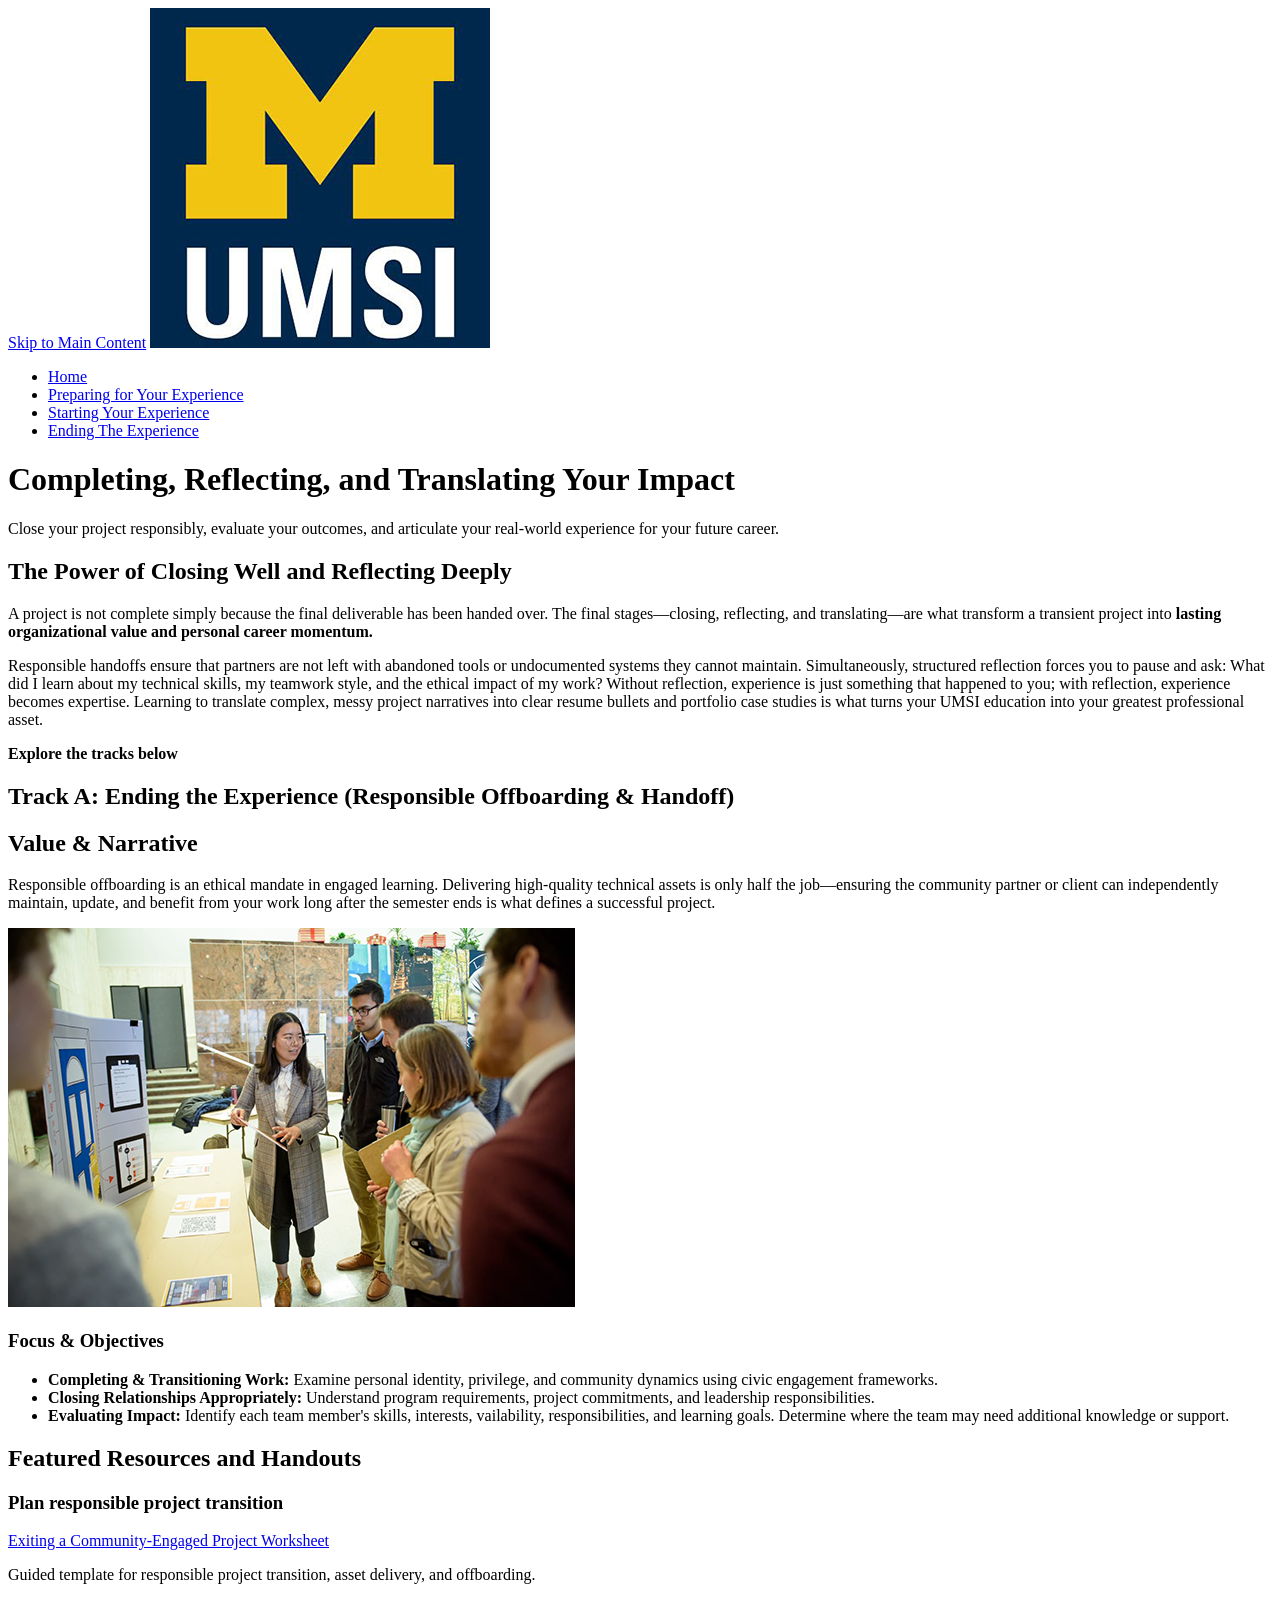
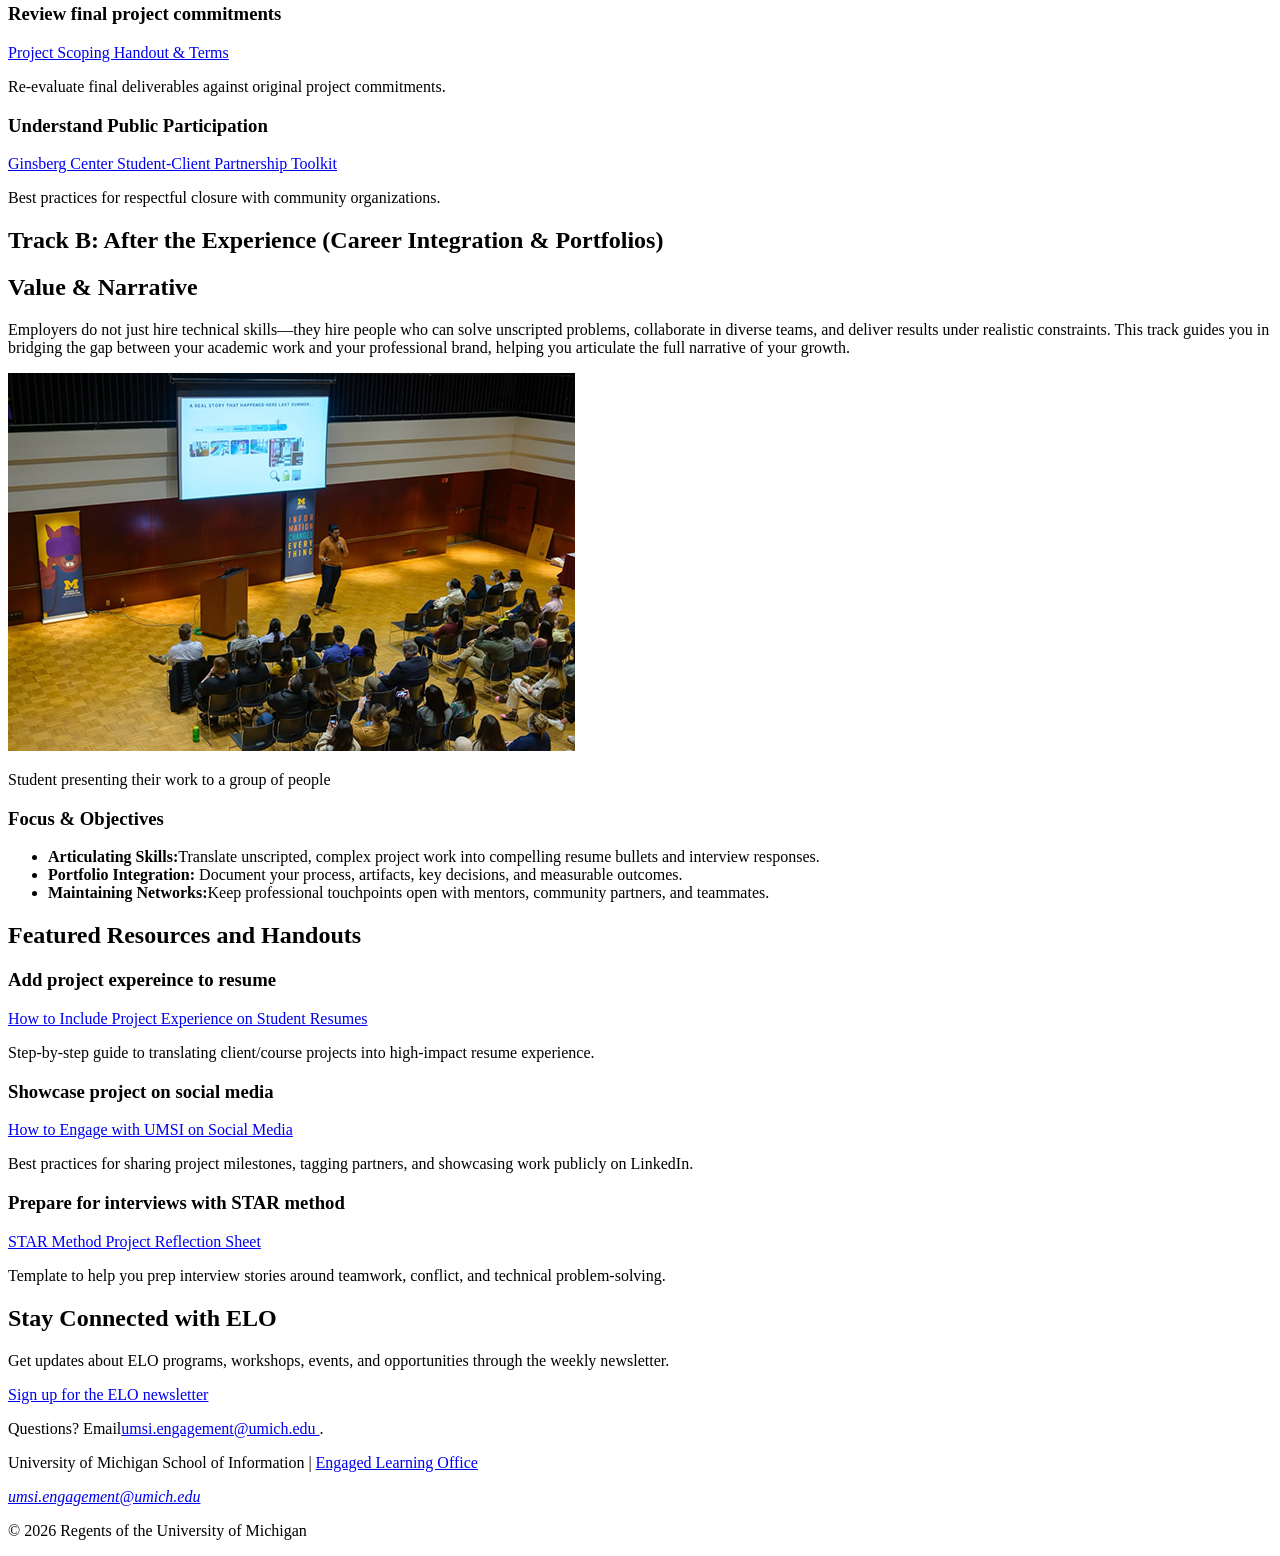
==== ending.html @ 762415aa "Add files via upload" ====
<!DOCTYPE html>
<html lang="en">
<head>
    <meta charset="UTF-8">
    <meta name="viewport" content="width=device-width, initial-scale=1.0">
    <title>Engaged Learning Resources | UMSI</title>

</head>
<body>

    <header>
  <a href = "#main">Skip to Main Content</a>
        <img src="images/UMSI_Logo_1.png" alt="UMSI Logo">
        <nav>
            <ul>
                <li><a href="index.html">Home</a></li>
                <li><a href="prep.html">Preparing for Your Experience</a></li>
                <li><a href="starting.html">Starting Your Experience</a></li>
                <li><a href="ending.html">Ending The Experience</a></li>
            </ul>
        </nav>
    <h1>Completing, Reflecting, and Translating Your Impact</h1>
    <p>
      Close your project responsibly, evaluate your outcomes, and articulate your real-world experience for your future career.
    </p>

    </header>
    <main id="main">

    <section>
      <h2>The Power of Closing Well and Reflecting Deeply</h2>
      <p>
       A project is not complete simply because the final deliverable has been handed over. The final stages—closing, reflecting, and translating—are what transform a transient project into <strong>lasting organizational value and personal career momentum.</strong>
      </p>

      <p>
        Responsible handoffs ensure that partners are not left with abandoned tools or undocumented systems they cannot maintain. Simultaneously, structured reflection forces you to pause and ask: What did I learn about my technical skills, my teamwork style, and the ethical impact of my work? Without reflection, experience is just something that happened to you; with reflection, experience becomes expertise. Learning to translate complex, messy project narratives into clear resume bullets and portfolio case studies is what turns your UMSI education into your greatest professional asset.
      </p>

      <p>
        <strong>Explore the tracks below</strong>
      </p>

      <!-- <iframe width="560" height="315" src="https://www.youtube.com/embed/81ZO9RfIJEQ?si=tBp82YWZMl1u7CVS" title="YouTube video player" frameborder="0" allow="accelerometer; autoplay; clipboard-write; encrypted-media; gyroscope; picture-in-picture; web-share" referrerpolicy="strict-origin-when-cross-origin" allowfullscreen></iframe> -->
         <!-- Note: this iframe might cause an Axe ARIA error - that's not on you that's on YouTube! -->
    </section>

<section>
    <h2>Track A: Ending the Experience (Responsible Offboarding & Handoff)</h2>
    <h2>Value & Narrative</h2>

    <p>Responsible offboarding is an ethical mandate in engaged learning. Delivering high-quality technical assets is only half the job—ensuring the community partner or client can independently maintain, update, and benefit from your work long after the semester ends is what defines a successful project.
    </p>
        <img src="images/UMSI_Expo_presenting work_1.png" alt="Students showcase their completed projects">
    <h3>Focus & Objectives</h3>
        <ul>
        <li><strong>Completing & Transitioning Work:</strong> Examine personal identity, privilege, and community dynamics using civic engagement frameworks.</li>
        <li><strong>Closing Relationships Appropriately:</strong> Understand program requirements, project commitments, and leadership responsibilities.</li>
        <li><strong>Evaluating Impact:</strong> Identify each team member's skills, interests, vailability, responsibilities, and learning goals. Determine where the team may need additional knowledge or support.</li>
        
        <!-- <li><strong>Turn experience into evidence:</strong> Identify what you learned and communicate your impact in resumes,portfolios, and interviews.</li> -->
    </ul>
</section>

 <section>
    <h2>Featured Resources and Handouts</h2>
     <!-- <p>Engaged learning projects can change as new needs, constraints, and insights emerge. Find guidance for the stage of work you are navigating <srong>now.</strong></p> -->
    <article>
      <h3>Plan responsible project transition</h3>
      <a href="https://docs.google.com/document/d/1-gfg_EZ3T8pa3T0a130Qvtpl1bYoLOVEHSNpGHcJtFA/edit?usp=drive_link">Exiting a Community-Engaged Project Worksheet</a>
      <p>Guided template for responsible project transition, asset delivery, and offboarding.</p>
    </article>

    <article>
      <h3>Review final project commitments</h3>
      <a href="https://docs.google.com/document/d/1TrEDolwmOIlXgYgAP9VvlOGoYOwFfe6KxzZOgZSVYVw/edit?tab=t.0#heading=h.f7ugddg0fhht">Project Scoping Handout & Terms </a>
      <p>Re-evaluate final deliverables against original project commitments.</p>
    </article>

    <article>
      <h3>Understand Public Participation</h3>
      <a href="https://ginsberg.umich.edu/article/campus-community-partnerships-toolkit">Ginsberg Center Student-Client Partnership Toolkit</a>
      <p>Best practices for respectful closure with community organizations.</p>
    </article>
  </section>


  <section>
    <h2>Track B: After the Experience (Career Integration & Portfolios)</h2>
    <h2>Value & Narrative</h2>

    <p>Employers do not just hire technical skills—they hire people who can solve unscripted problems, collaborate in diverse teams, and deliver results under realistic constraints. This track guides you in bridging the gap between your academic work and your professional brand, helping you articulate the full narrative of your growth.
    </p>
        <img src="images/UMSI_Expo_presenting2_1.png" alt="Student presenting their work to a group of people">
        <p>Student presenting their work to a group of people</p>
    <h3>Focus & Objectives</h3>
        <ul>
        <li><strong>Articulating Skills:</strong>Translate unscripted, complex project work into compelling resume bullets and interview responses.</li>
        <li><strong>Portfolio Integration:</strong> Document your process, artifacts, key decisions, and measurable outcomes.</li>
        <li><strong>Maintaining Networks:</strong>Keep professional touchpoints open with mentors, community partners, and teammates.</li>
        
        <!-- <li><strong>Turn experience into evidence:</strong> Identify what you learned and communicate your impact in resumes,portfolios, and interviews.</li> -->
    </ul>
</section>

 <section>
    <h2>Featured Resources and Handouts</h2>
     <!-- <p>Engaged learning projects can change as new needs, constraints, and insights emerge. Find guidance for the stage of work you are navigating <srong>now.</strong></p> -->
    <article>
      <h3>Add project expereince to resume</h3>
      <a href="https://docs.google.com/document/d/1mjyX6jgqXFrY7SFYaA3J2cTh1ZnHH0FKF5aUKfXzXKo/edit?tab=t.0">How to Include Project Experience on Student Resumes</a>
      <p>Step-by-step guide to translating client/course projects into high-impact resume experience.</p>
    </article>

    <article>
      <h3>Showcase project on social media</h3>
      <a href="https://docs.google.com/document/d/1jwQg_Y4jECLPHqcyOtJtDTK5x-68KstexfPbh6jXHnA/edit?tab=t.0"> How to Engage with UMSI on Social Media</a>
      <p> Best practices for sharing project milestones, tagging partners, and showcasing work publicly on LinkedIn.</p>
    </article>

    <article>
      <h3>Prepare for interviews with STAR method</h3>
      <a href="https://careercenter.umich.edu/content/interviewing-resources">STAR Method Project Reflection Sheet</a>
      <p>Template to help you prep interview stories around teamwork, conflict, and technical problem-solving.</p>
    </article>
  </section>

  
  <aside>
    <h2>Stay Connected with ELO</h2>
    <p>Get updates about ELO programs, workshops, events, and opportunities through the weekly newsletter.</p>
    <div>
       <a href="https://umsi.info/elo-newsletter"> Sign up for the ELO newsletter</a>
    </div>
    <p>Questions? Email<a href="mailto:umsi.engagement@umich.edu">umsi.engagement@umich.edu </a>.</p>
  </aside>


        <!--Content taken from the ELO content document -->
    </main>
    <footer>
        <p>University of Michigan School of Information | <a href="https://www.si.umich.edu/programs/engaged-learning/about-engaged-learning-office">Engaged Learning Office </a></p>
      <address>
        <a href="mailto:umsi.engagement@umich.edu">umsi.engagement@umich.edu</a>
      </address>
      <p>&copy; 2026 Regents of the University of Michigan</p>
    </footer>
</body>
</html>
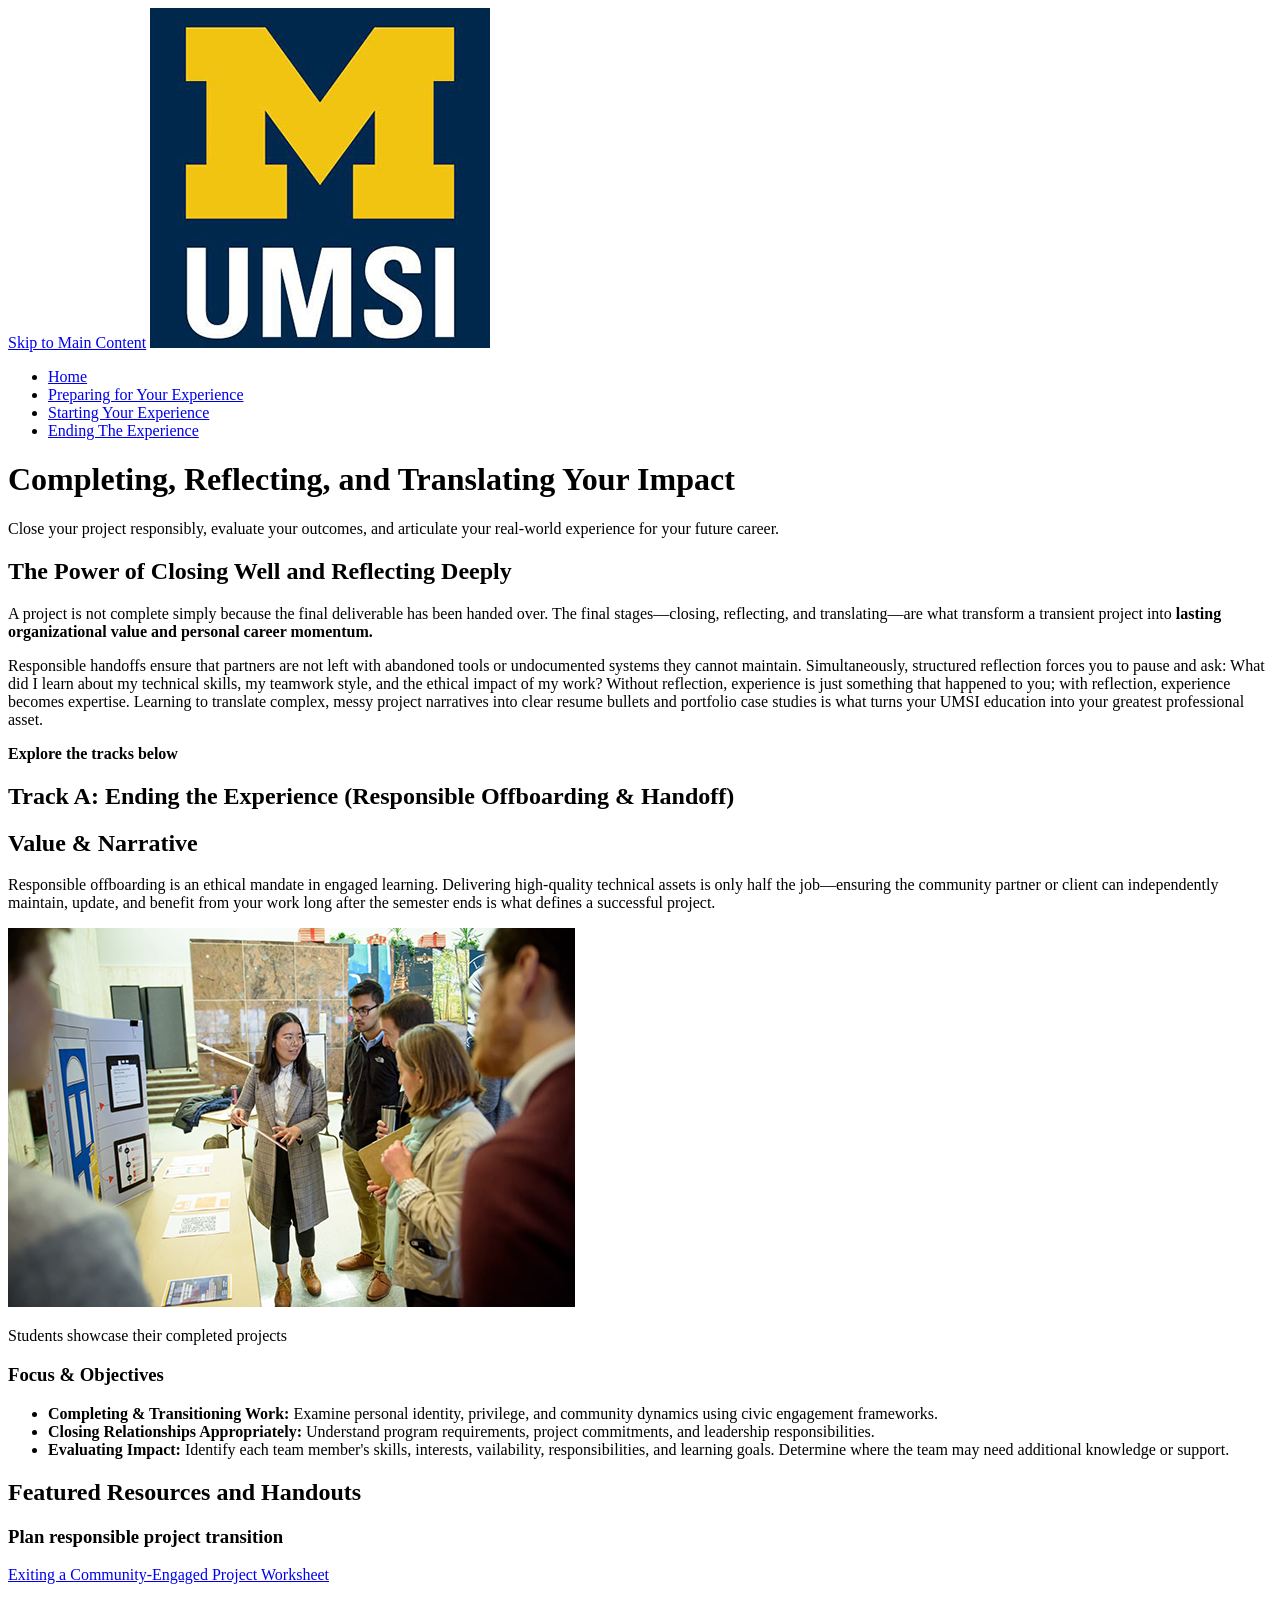
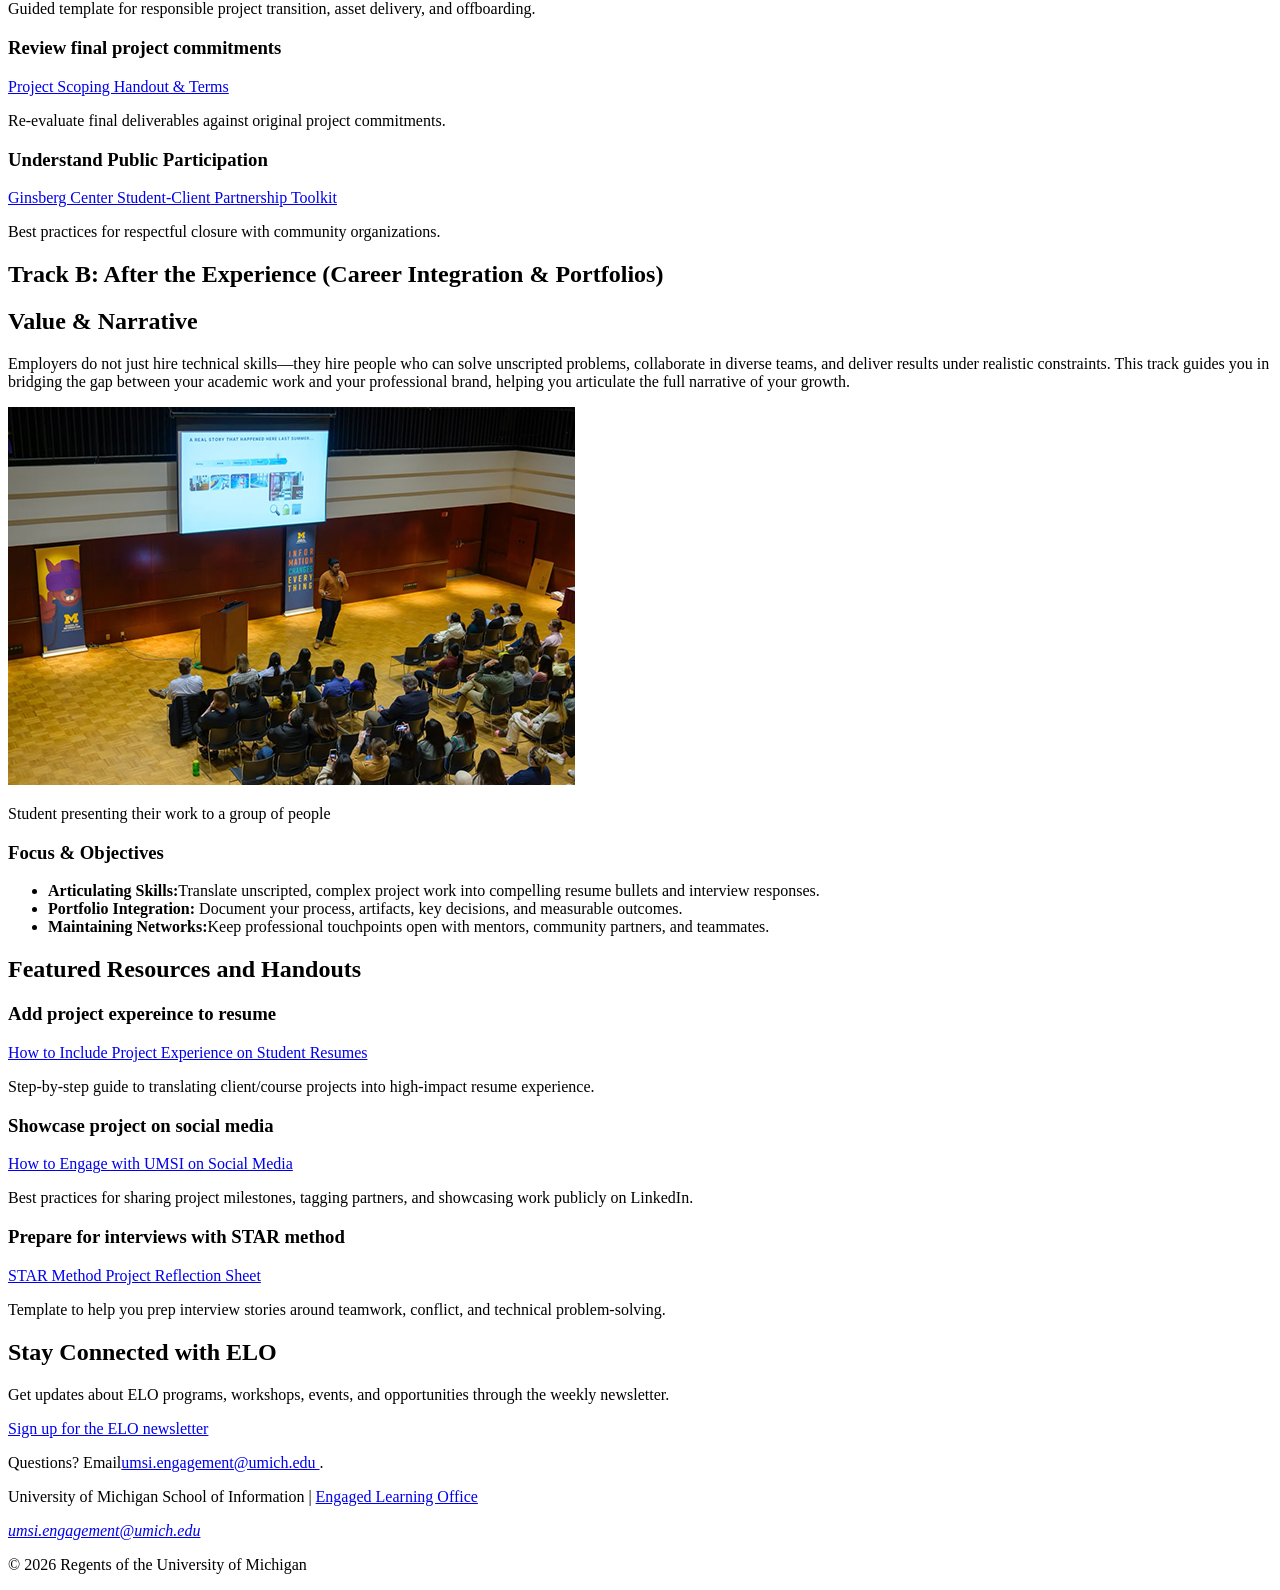
==== commit cb327330: "Add files via upload" ====
--- a/ending.html
+++ b/ending.html
@@ -51,7 +51,8 @@
 
     <p>Responsible offboarding is an ethical mandate in engaged learning. Delivering high-quality technical assets is only half the job—ensuring the community partner or client can independently maintain, update, and benefit from your work long after the semester ends is what defines a successful project.
     </p>
-        <img src="images/UMSI_Expo_presenting work_1.png" alt="Students showcase their completed projects">
+        <img src="images/UMSI_Expo_presenting_work_1.png" alt="Students showcase their completed projects">
+        <p>Students showcase their completed projects</p>
     <h3>Focus & Objectives</h3>
         <ul>
         <li><strong>Completing & Transitioning Work:</strong> Examine personal identity, privilege, and community dynamics using civic engagement frameworks.</li>
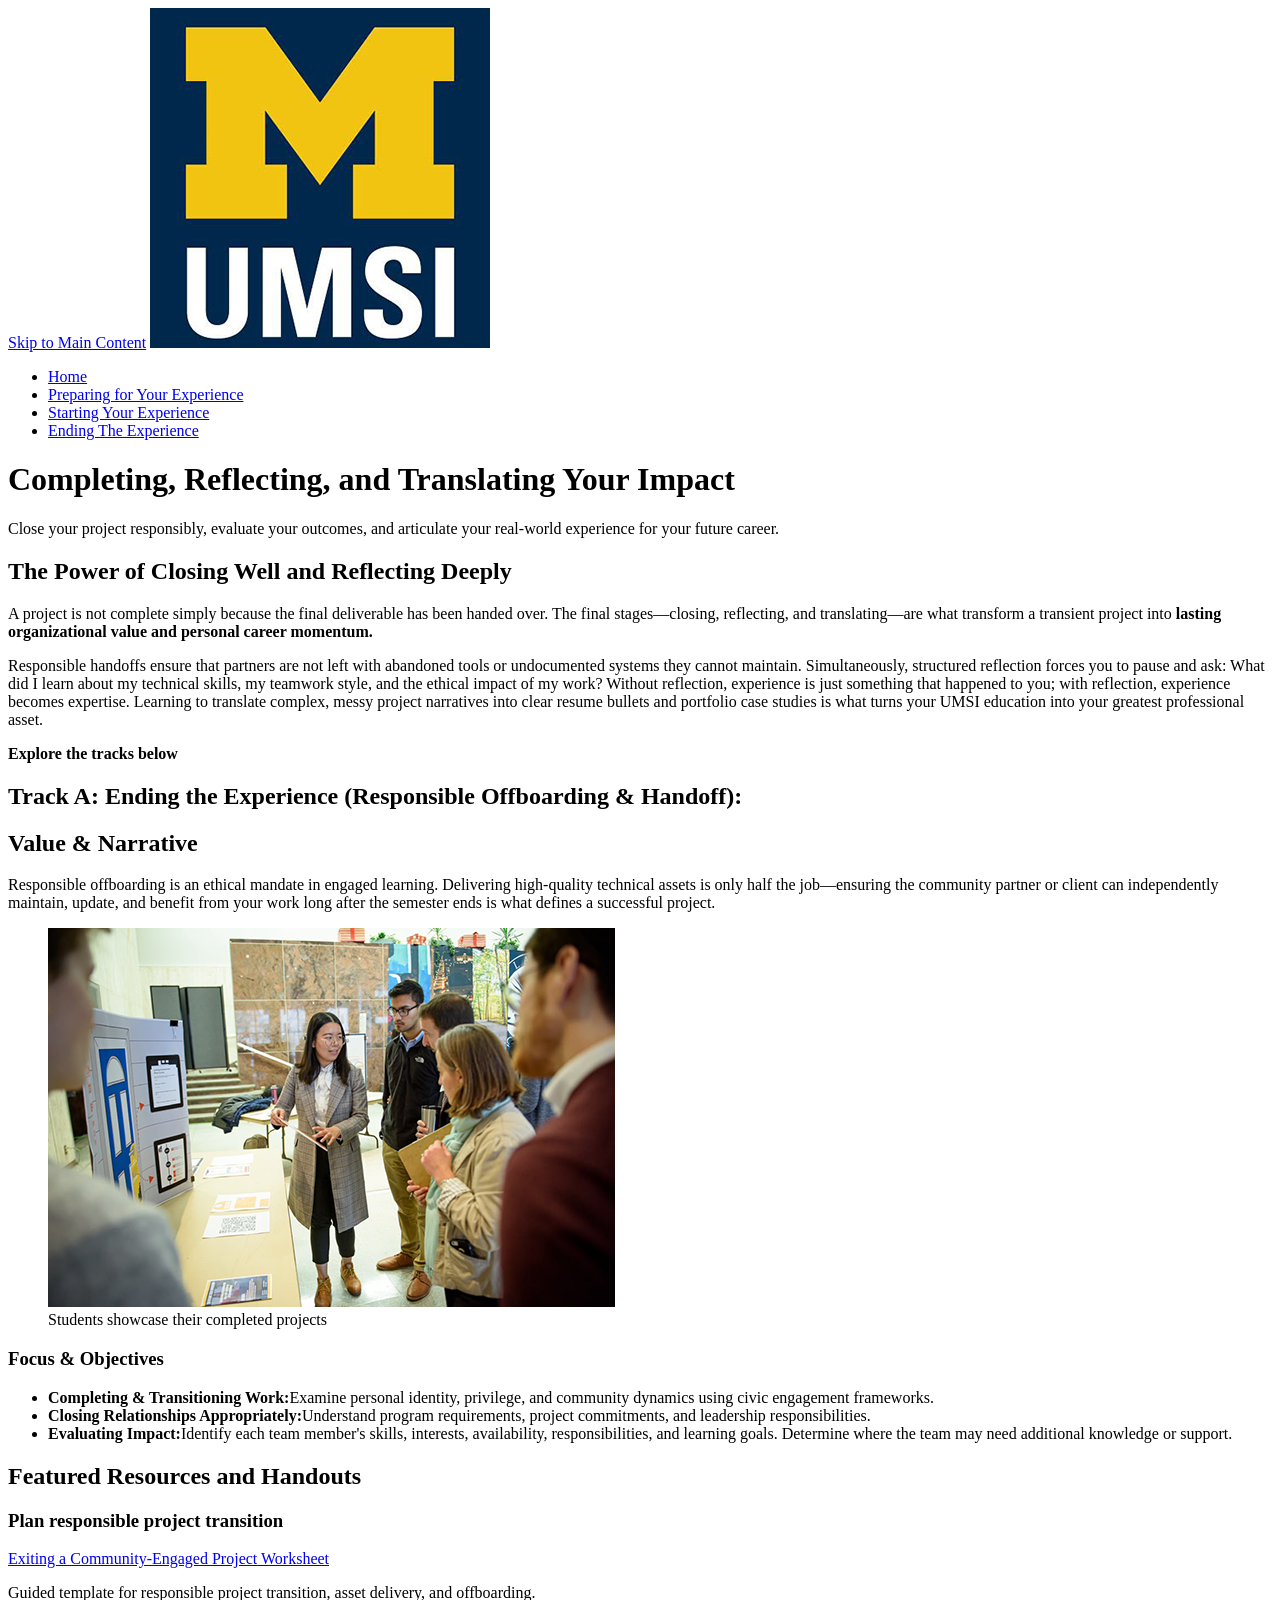
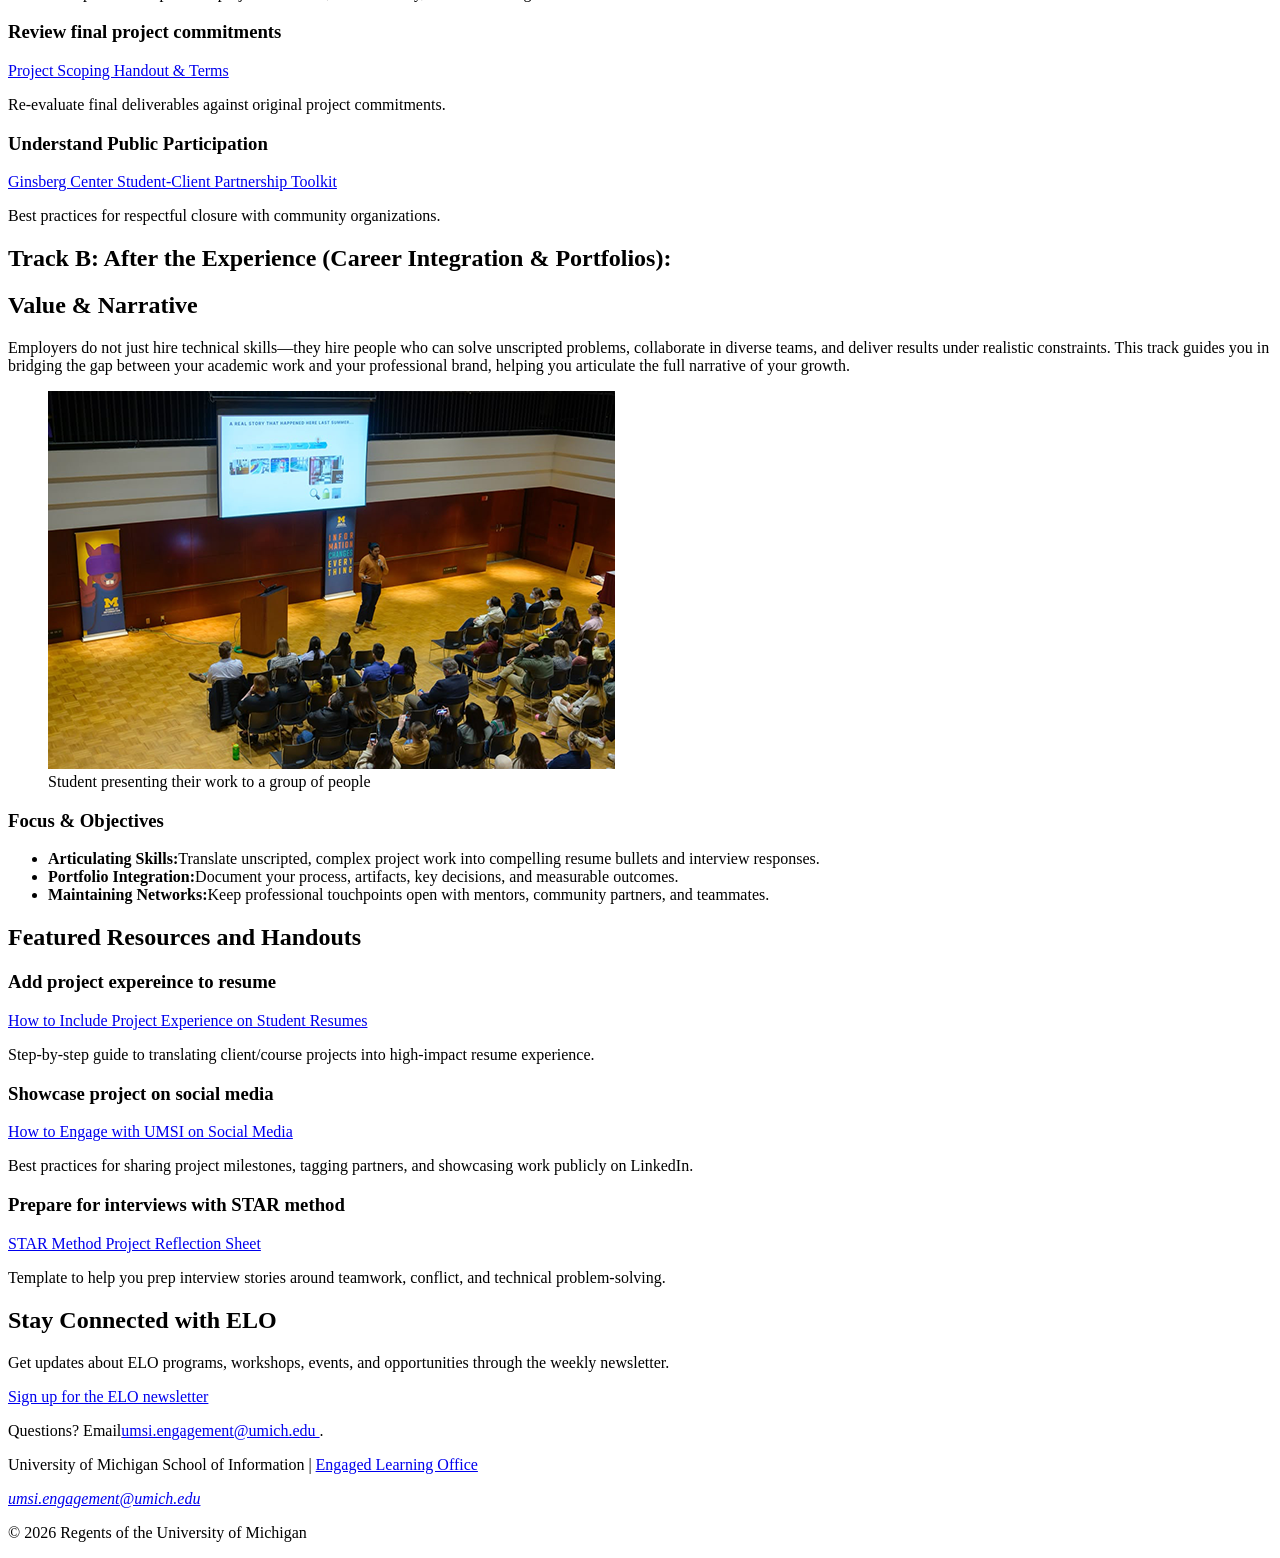
==== commit d3f79b4a: "Update ending.html" ====
--- a/ending.html
+++ b/ending.html
@@ -4,6 +4,9 @@
     <meta charset="UTF-8">
     <meta name="viewport" content="width=device-width, initial-scale=1.0">
     <title>Engaged Learning Resources | UMSI</title>
+    <link rel="stylesheet" href="css/html5reset.css">
+    <!-- <link rel="stylesheet" href="css/starter_style.css"> -->
+    <link rel="stylesheet" href="css/style.css">
 
 </head>
 <body>
@@ -13,10 +16,10 @@
         <img src="images/UMSI_Logo_1.png" alt="UMSI Logo">
         <nav>
             <ul>
-                <li><a href="index.html">Home</a></li>
-                <li><a href="prep.html">Preparing for Your Experience</a></li>
-                <li><a href="starting.html">Starting Your Experience</a></li>
-                <li><a href="ending.html">Ending The Experience</a></li>
+                <li><a href="index.html" >Home</a></li>
+                <li><a href="prep.html" >Preparing for Your Experience</a></li>
+                <li><a href="starting.html" >Starting Your Experience</a></li>
+                <li><a href="ending.html" aria-current="page">Ending The Experience</a></li>
             </ul>
         </nav>
     <h1>Completing, Reflecting, and Translating Your Impact</h1>
@@ -45,23 +48,47 @@
          <!-- Note: this iframe might cause an Axe ARIA error - that's not on you that's on YouTube! -->
     </section>
 
+
 <section>
-    <h2>Track A: Ending the Experience (Responsible Offboarding & Handoff)</h2>
+    <h2>Track A: Ending the Experience (Responsible Offboarding & Handoff):</h2>
     <h2>Value & Narrative</h2>
 
-    <p>Responsible offboarding is an ethical mandate in engaged learning. Delivering high-quality technical assets is only half the job—ensuring the community partner or client can independently maintain, update, and benefit from your work long after the semester ends is what defines a successful project.
+    <p>
+        Responsible offboarding is an ethical mandate in engaged learning. Delivering high-quality technical assets is only half the job—ensuring the community partner or client can independently maintain, update, and benefit from your work long after the semester ends is what defines a successful project.
     </p>
-        <img src="images/UMSI_Expo_presenting_work_1.png" alt="Students showcase their completed projects">
-        <p>Students showcase their completed projects</p>
-    <h3>Focus & Objectives</h3>
-        <ul>
-        <li><strong>Completing & Transitioning Work:</strong> Examine personal identity, privilege, and community dynamics using civic engagement frameworks.</li>
-        <li><strong>Closing Relationships Appropriately:</strong> Understand program requirements, project commitments, and leadership responsibilities.</li>
-        <li><strong>Evaluating Impact:</strong> Identify each team member's skills, interests, vailability, responsibilities, and learning goals. Determine where the team may need additional knowledge or support.</li>
-        
-        <!-- <li><strong>Turn experience into evidence:</strong> Identify what you learned and communicate your impact in resumes,portfolios, and interviews.</li> -->
-    </ul>
+
+    <div class="value-narrative-layout">
+
+        <figure>
+            <img src="images/UMSI_Expo_presenting_work_1.png"
+                 alt="Students showcasing their completed projects">
+
+            <figcaption>
+                Students showcase their completed projects
+            </figcaption>
+        </figure>
+
+        <div>
+            <h3>Focus & Objectives</h3>
+
+            <ul>
+                <li>
+                    <strong>Completing & Transitioning Work:</strong>Examine personal identity, privilege, and community dynamics using civic engagement frameworks.
+                </li>
+
+                <li>
+                    <strong>Closing Relationships Appropriately:</strong>Understand program requirements, project commitments, and leadership responsibilities.
+                </li>
+
+                <li>
+                    <strong>Evaluating Impact:</strong>Identify each team member's skills, interests, availability, responsibilities, and learning goals. Determine where the team may need additional knowledge or support.
+                </li>
+            </ul>
+        </div>
+
+    </div>
 </section>
+
 
  <section>
     <h2>Featured Resources and Handouts</h2>
@@ -86,23 +113,40 @@
   </section>
 
 
-  <section>
-    <h2>Track B: After the Experience (Career Integration & Portfolios)</h2>
+
+<section class="track-b-section">
+    <h2>Track B: After the Experience (Career Integration & Portfolios):</h2>
     <h2>Value & Narrative</h2>
 
-    <p>Employers do not just hire technical skills—they hire people who can solve unscripted problems, collaborate in diverse teams, and deliver results under realistic constraints. This track guides you in bridging the gap between your academic work and your professional brand, helping you articulate the full narrative of your growth.
+    <p>
+        Employers do not just hire technical skills—they hire people who can solve unscripted problems, collaborate in diverse teams, and deliver results under realistic constraints. This track guides you in bridging the gap between your academic work and your professional brand, helping you articulate the full narrative of your growth.
     </p>
-        <img src="images/UMSI_Expo_presenting2_1.png" alt="Student presenting their work to a group of people">
-        <p>Student presenting their work to a group of people</p>
-    <h3>Focus & Objectives</h3>
-        <ul>
-        <li><strong>Articulating Skills:</strong>Translate unscripted, complex project work into compelling resume bullets and interview responses.</li>
-        <li><strong>Portfolio Integration:</strong> Document your process, artifacts, key decisions, and measurable outcomes.</li>
-        <li><strong>Maintaining Networks:</strong>Keep professional touchpoints open with mentors, community partners, and teammates.</li>
-        
-        <!-- <li><strong>Turn experience into evidence:</strong> Identify what you learned and communicate your impact in resumes,portfolios, and interviews.</li> -->
-    </ul>
+
+    <div class="value-narrative-layout">
+        <figure>
+            <img src="images/UMSI_Expo_presenting2_1.png"
+                 alt="Student presenting their work to a group of people">
+            <figcaption>
+                Student presenting their work to a group of people
+            </figcaption>
+        </figure>
+
+        <div>
+            <h3>Focus & Objectives</h3>
+            <ul><li>
+                    <strong>Articulating Skills:</strong>Translate unscripted, complex project work into compelling resume bullets and interview responses.
+                </li>
+                <li>
+                    <strong>Portfolio Integration:</strong>Document your process, artifacts, key decisions, and measurable outcomes.
+                </li>
+                <li>
+                    <strong>Maintaining Networks:</strong>Keep professional touchpoints open with mentors, community partners, and teammates.
+                </li>
+            </ul>
+        </div>
+    </div>
 </section>
+
 
  <section>
     <h2>Featured Resources and Handouts</h2>
